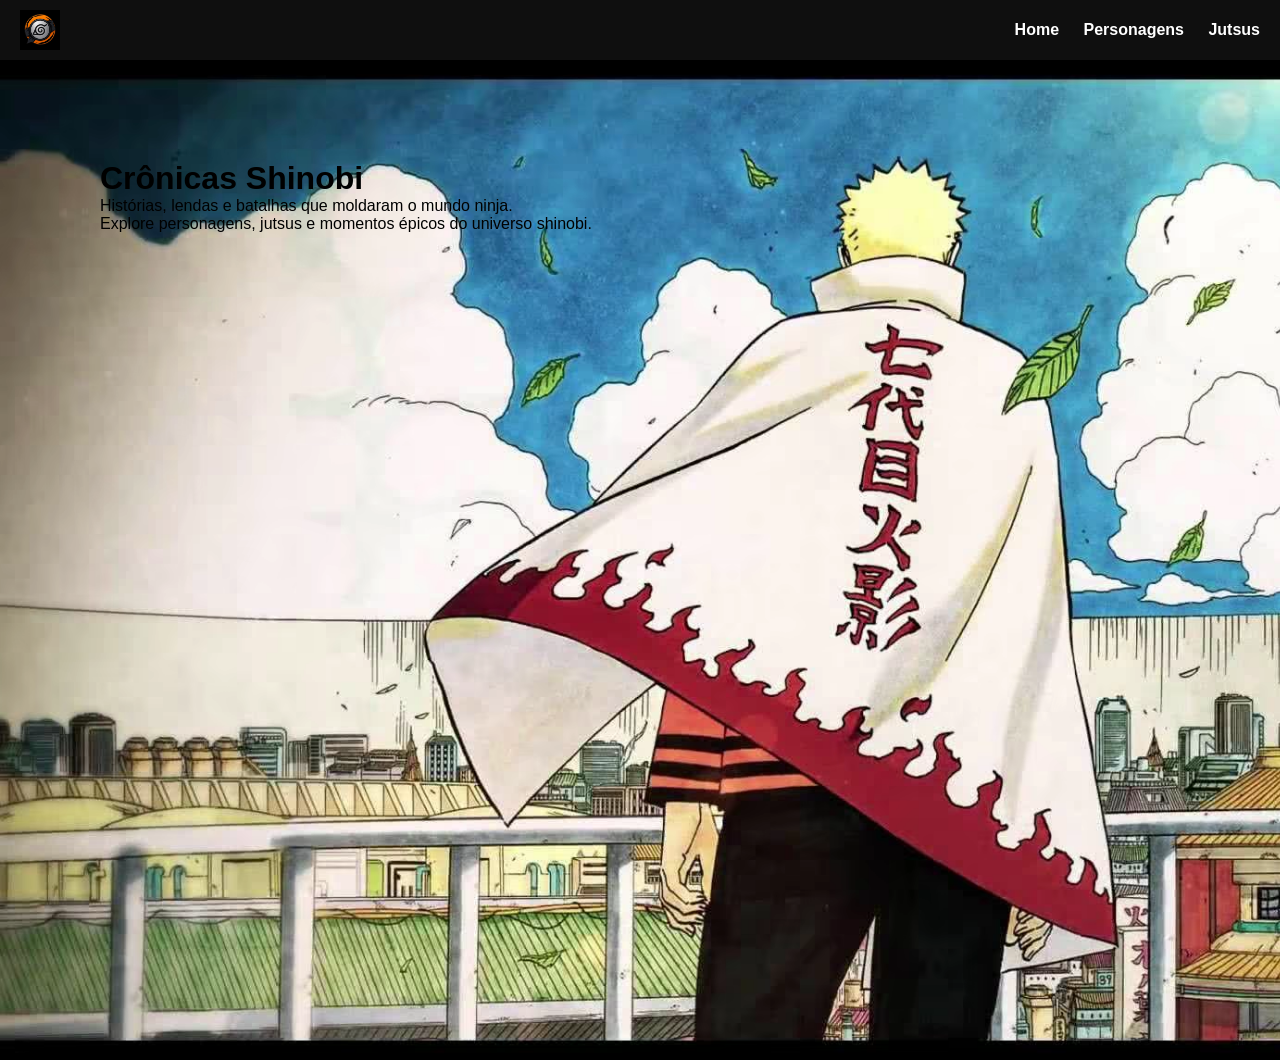
==== site-cronicas/index.html @ 01eb53e4 "site" ====
<!DOCTYPE html>
<html lang="en">

<head>
    <meta charset="UTF-8">
    <meta name="viewport" content="width=device-width, initial-scale=1.0">
      <link rel="shortcut icon" type="image/x-icon" href="Imagens/folha.png">

    <title>Crônicas Shinobi</title>
    <link rel="stylesheet" href="style.css">
</head>

<body>

    <nav class="navbar">
        <img src="imagens/icone.ico" class="logo">

        <div class="menu">
            <a href="#">Home</a>
            <a href="#">Personagens</a>
            <a href="#">Jutsus</a>
            
        </div>
    </nav>
    <header class="hero">
        <div class="overlay">
        <h1>Crônicas Shinobi</h1>
        <p>
            Histórias, lendas e batalhas que moldaram o mundo ninja.<br>
            Explore personagens, jutsus e momentos épicos do universo shinobi.
        </p>
    </header>



</body>

</html>
---- site-cronicas/style.css ----
@import url('https://fonts.googleapis.com/css2?family=Miranda+Sans:ital,wght@0,400..700;1,400..700&family=Roboto:ital,wght@0,100..900;1,100..900&display=swap');



*{
    margin: 0;
    padding: 0;
}
body {
    font-family: "Miranda Sans", sans-serif;
}

.navbar {
    display: flex;
    justify-content: space-between; 
    align-items: center;
    background-color: #0f0f0f;
    padding: 10px 20px;
    
}

.logo {
    width: 40px;
    height: 40px;
    object-fit: contain;
}

.menu a {
    color: white;
    text-decoration: none;
    margin-left: 20px;
    font-weight: bold;
    transition: 0.3s;
}

.menu a:hover {
    color: orange;
}

.hero{

    background: url(imagens/hokage.png);
    background-size: cover;
    background-position: flex-end;
    background-repeat: no-repeat;
    height: 100vh;
    padding-top: 100px;
    padding-left: 100px;
}
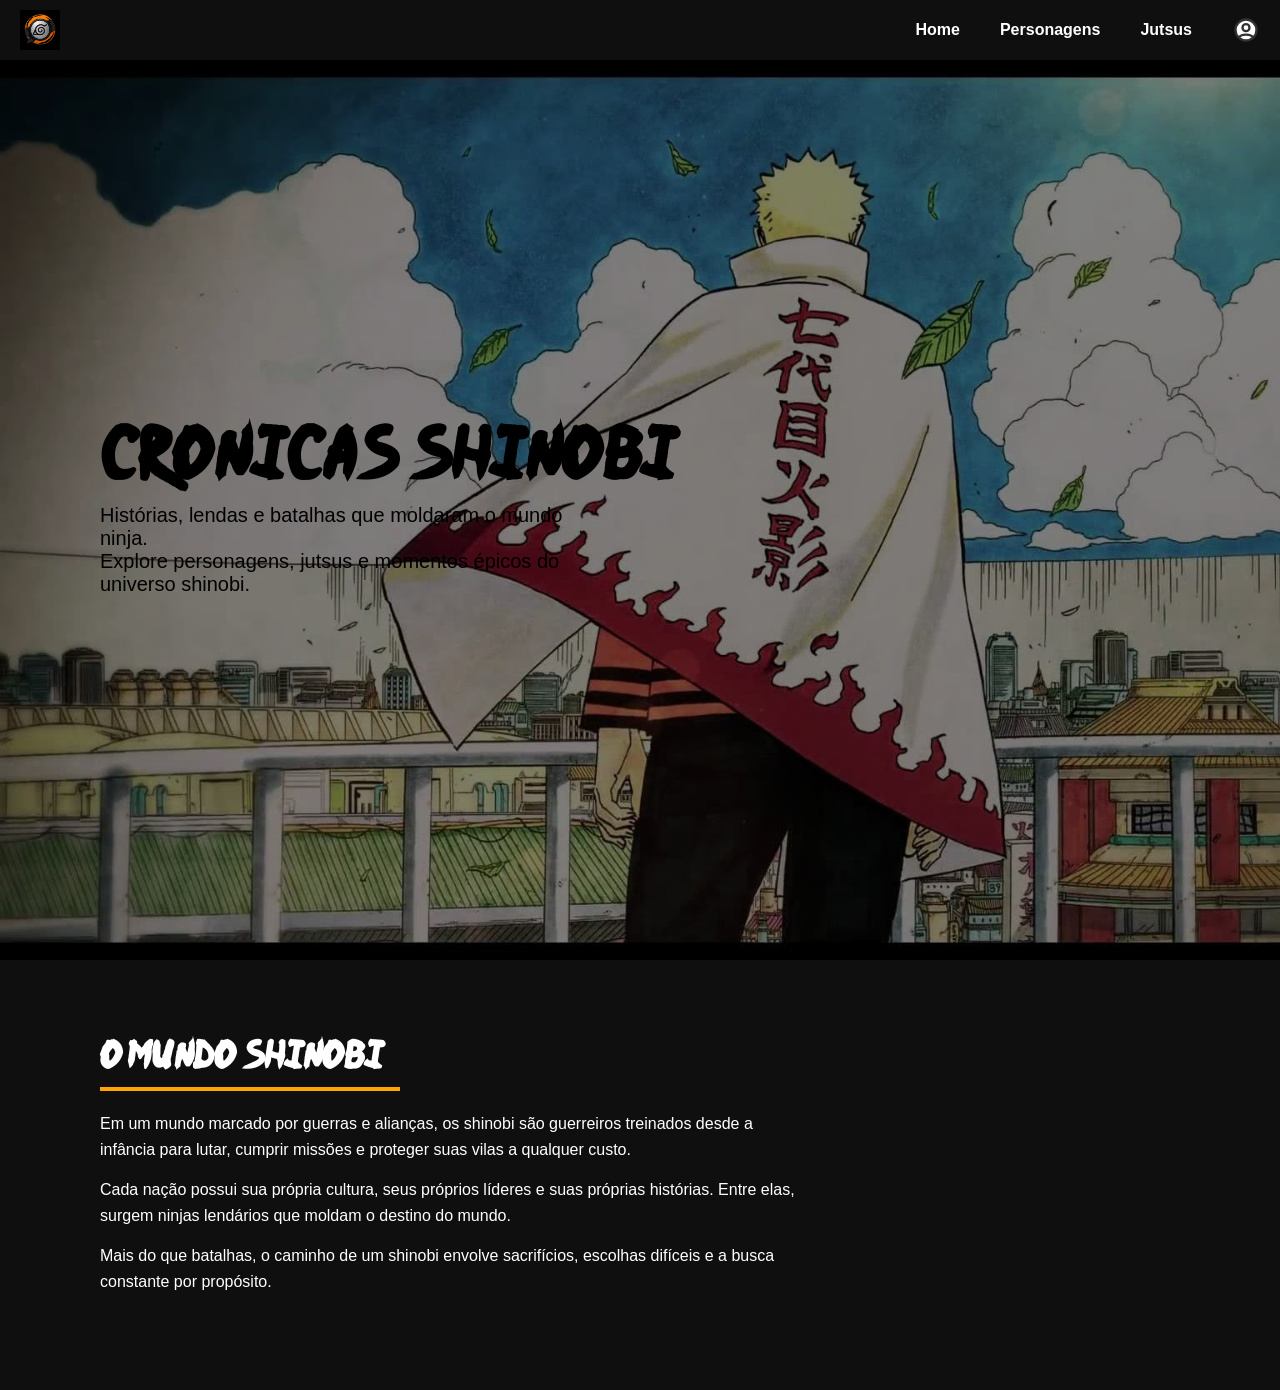
==== commit a6595d04: "web-data-viz" ====
--- a/site-cronicas/index.html
+++ b/site-cronicas/index.html
@@ -4,7 +4,7 @@
 <head>
     <meta charset="UTF-8">
     <meta name="viewport" content="width=device-width, initial-scale=1.0">
-      <link rel="shortcut icon" type="image/x-icon" href="Imagens/folha.png">
+    <link rel="shortcut icon" type="image/x-icon" href="Imagens/folha.png">
 
     <title>Crônicas Shinobi</title>
     <link rel="stylesheet" href="style.css">
@@ -19,17 +19,58 @@
             <a href="#">Home</a>
             <a href="#">Personagens</a>
             <a href="#">Jutsus</a>
-            
+            <a href="#" class="icon-user">
+                 
+                <?xml version="1.0" encoding="utf-8"?><!-- Uploaded to: SVG Repo, www.svgrepo.com, Generator: SVG Repo Mixer Tools -->
+                <svg width="800px" height="800px" viewBox="0 0 24 24" fill="none" xmlns="http://www.w3.org/2000/svg">
+                    <path opacity="0.1" fill-rule="evenodd" clip-rule="evenodd"
+                        d="M18.1554 18.5659L18.087 18.4067C17.6996 17.3756 17.0535 16.6988 16.0488 16.2901C15.0618 15.8886 13.7385 15.75 12.0001 15.75C10.275 15.75 8.95912 15.8972 7.97442 16.3031C6.97373 16.7156 6.32558 17.3909 5.93304 18.4043L5.85652 18.5771C4.09876 16.9345 3 14.5956 3 12C3 7.02944 7.02944 3 12 3C16.9706 3 21 7.02944 21 12C21 14.5897 19.9062 16.9239 18.1554 18.5659ZM8.75 10C8.75 8.20507 10.2051 6.75 12 6.75C13.7949 6.75 15.25 8.20507 15.25 10C15.25 11.7949 13.7949 13.25 12 13.25C10.2051 13.25 8.75 11.7949 8.75 10Z"
+                        fill="#323232" />
+                    <path
+                        d="M21 12C21 16.9706 16.9706 21 12 21C7.02944 21 3 16.9706 3 12C3 7.02944 7.02944 3 12 3C16.9706 3 21 7.02944 21 12Z"
+                        stroke="#323232" stroke-width="2" />
+                    <path
+                        d="M15 10C15 11.6569 13.6569 13 12 13C10.3431 13 9 11.6569 9 10C9 8.34315 10.3431 7 12 7C13.6569 7 15 8.34315 15 10Z"
+                        stroke="#323232" stroke-width="2" />
+                    <path d="M6.16406 18.5C6.90074 16.5912 8.56373 16 12.0001 16C15.4661 16 17.128 16.5578 17.855 18.5"
+                        stroke="#323232" stroke-width="2" stroke-linecap="round" />
+                </svg>
+    
+            </a>
+
+
         </div>
     </nav>
     <header class="hero">
         <div class="overlay">
-        <h1>Crônicas Shinobi</h1>
+            <h1>Cronicas Shinobi</h1>
+            <p>
+                Histórias, lendas e batalhas que moldaram o mundo ninja.<br>
+                Explore personagens, jutsus e momentos épicos do universo shinobi.
+            </p>
+        </div>
+    </header>
+
+    <section class="sobre">
+        <h2>O Mundo Shinobi</h2>
+
+
         <p>
-            Histórias, lendas e batalhas que moldaram o mundo ninja.<br>
-            Explore personagens, jutsus e momentos épicos do universo shinobi.
+            Em um mundo marcado por guerras e alianças, os shinobi são guerreiros treinados desde a infância
+            para lutar, cumprir missões e proteger suas vilas a qualquer custo.
         </p>
-    </header>
+
+
+        <p>
+            Cada nação possui sua própria cultura, seus próprios líderes e suas próprias histórias.
+            Entre elas, surgem ninjas lendários que moldam o destino do mundo.
+        </p>
+
+        <p>
+            Mais do que batalhas, o caminho de um shinobi envolve sacrifícios, escolhas difíceis
+            e a busca constante por propósito.
+        </p>
+    </section>
 
 
 
--- a/site-cronicas/style.css
+++ b/site-cronicas/style.css
@@ -1,10 +1,19 @@
 @import url('https://fonts.googleapis.com/css2?family=Miranda+Sans:ital,wght@0,400..700;1,400..700&family=Roboto:ital,wght@0,100..900;1,100..900&display=swap');
 
+@font-face{
+    font-family: 'naruto';
+    src: url(fontes/njnaruto.ttf);
+}
+
+h1,h2{
+    font-family: 'naruto', sans-serif;
+}
 
 
 *{
     margin: 0;
     padding: 0;
+    box-sizing: border-box;
 }
 body {
     font-family: "Miranda Sans", sans-serif;
@@ -25,7 +34,14 @@
     object-fit: contain;
 }
 
+.menu{
+    display: flex;
+    align-items: center;
+    gap: 20px;
+}
+
 .menu a {
+    
     color: white;
     text-decoration: none;
     margin-left: 20px;
@@ -37,14 +53,85 @@
     color: orange;
 }
 
+
 .hero{
 
     background: url(imagens/hokage.png);
     background-size: cover;
     background-position: flex-end;
     background-repeat: no-repeat;
-    height: 100vh;
+    height: 900px;
     padding-top: 100px;
     padding-left: 100px;
+    position: relative;
+}
+
+.icon-user{
+    display: flex;
+    align-items: center;
+}
+
+.icon-user svg {
+    width: 28px;
+    height: 28px;
+    fill: white;
+    transition: 0.3s;
+    
+}
+
+.icon-user svg:hover {
+    fill: #facc15;
+    transform: scale(1.1);
+}
+.overlay{
+    background: rgba(0, 0, 0, 0.5);
+    position: absolute;
+    top: 0;
+    left: 0;
+    width: 100%;
+    height: 100%;
+    display: flex;
+    flex-direction: column;
+    justify-content: center;
+    padding-left: 100px;
+
+}
+
+.overlay h1 {
+    font-size: 60px;
+    font-weight: bold;
+    
+}
+
+.overlay p {
+    font-size: 20px;
+    max-width: 500px;
+    margin-top: 10px;
+}
+
+.sobre {
+    background-color: #0f0f0f;
+    color: white;
+    padding: 80px 100px;
+}
+
+.sobre h2 {
+    font-size: 32px;
+    margin-bottom: 20px;
+}
+
+.sobre h2::after {
+    content: "";
+    display: block;
+    width: 300px;
+    height: 4px;
+    background-color: orange;
+    margin-top: 10px;
+}
+
+.sobre p {
+    max-width: 700px;
+    margin-bottom: 15px;
+    line-height: 1.6;
 }
     
